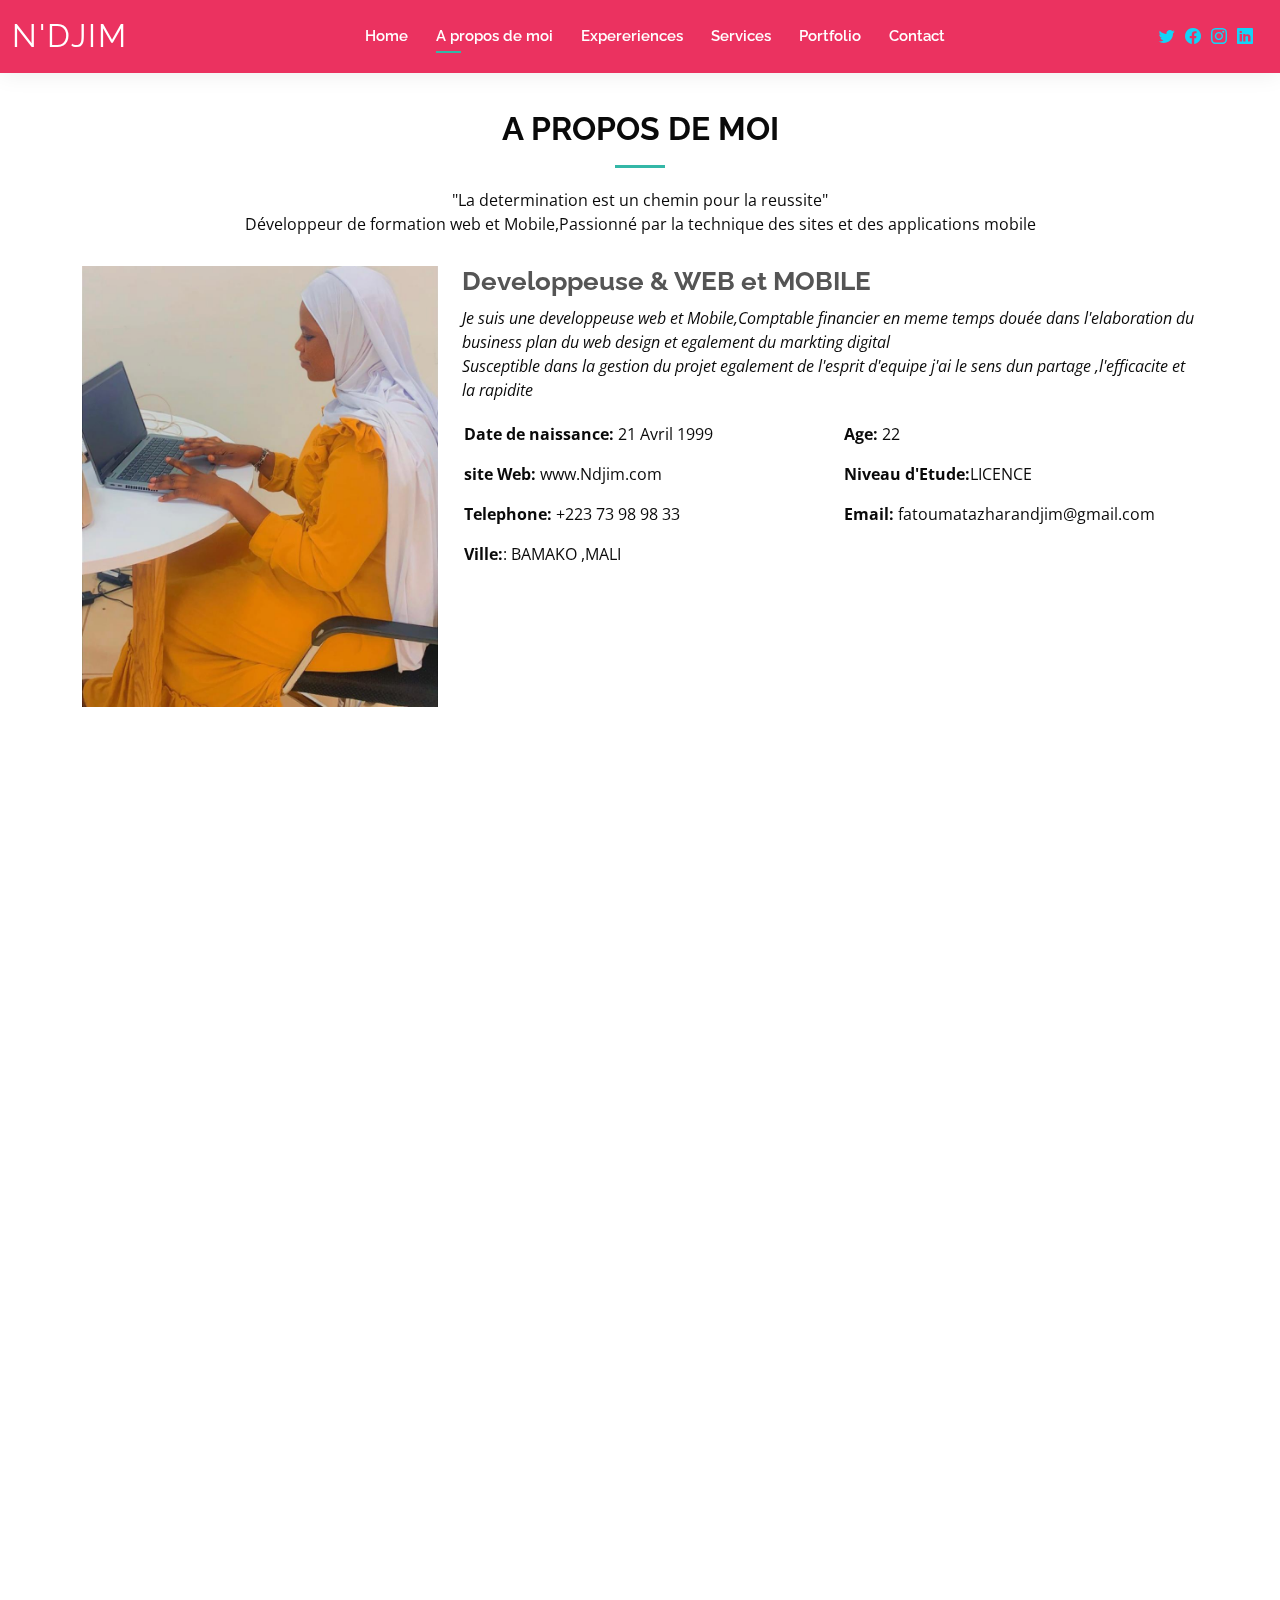
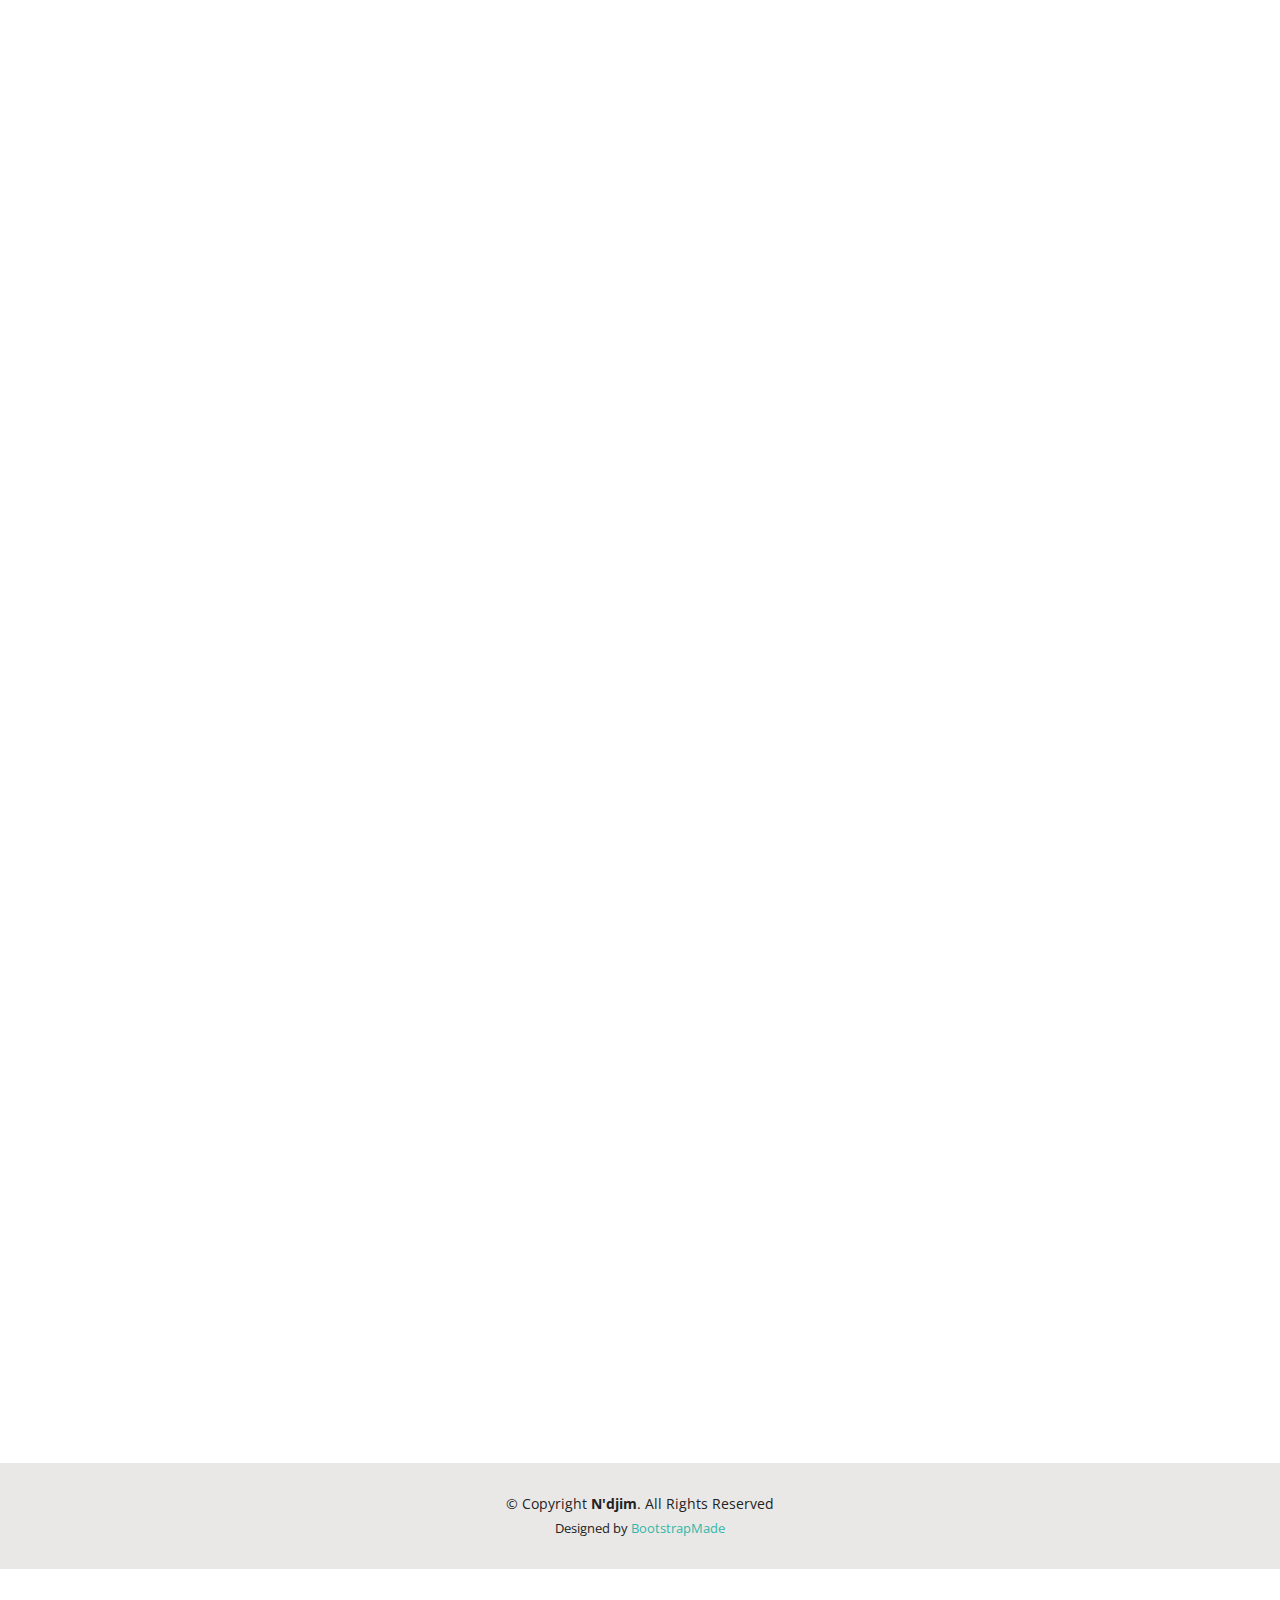
==== about.html @ 718001f8 "first commit" ====
<!DOCTYPE html>
<html lang="en">

<head>
  <meta charset="utf-8">
  <meta content="width=device-width, initial-scale=1.0" name="viewport">

  <title>N'djim</title>
  <meta content="" name="description">
  <meta content="" name="keywords">

  <!-- Favicons -->
  <link href="assets/img/favicon.png" rel="icon">
  <link href="assets/img/apple-touch-icon.png" rel="apple-touch-icon">

  <!-- Google Fonts -->
  <link href="https://fonts.googleapis.com/css?family=Open+Sans:300,300i,400,400i,600,600i,700,700i|Raleway:300,300i,400,400i,500,500i,600,600i,700,700i|Poppins:300,300i,400,400i,500,500i,600,600i,700,700i" rel="stylesheet">

  <!-- Vendor CSS Files -->
  <link href="assets/vendor/aos/aos.css" rel="stylesheet">
  <link href="assets/vendor/bootstrap/css/bootstrap.min.css" rel="stylesheet">
  <link href="assets/vendor/bootstrap-icons/bootstrap-icons.css" rel="stylesheet">
  <link href="assets/vendor/boxicons/css/boxicons.min.css" rel="stylesheet">
  <link href="assets/vendor/glightbox/css/glightbox.min.css" rel="stylesheet">
  <link href="assets/vendor/swiper/swiper-bundle.min.css" rel="stylesheet">

  <!-- Template Main CSS File -->
  <link href="assets/css/style.css" rel="stylesheet">

  <!-- =======================================================
  * Template Name: Kelly - v4.7.0
  * Template URL: https://bootstrapmade.com/kelly-free-bootstrap-cv-resume-html-template/
  * Author: BootstrapMade.com
  * License: https://bootstrapmade.com/license/
  ======================================================== -->
</head>

<body>

  <!-- ======= Header ======= -->
  <header id="header" class="fixed-top">
    <div class="container-fluid d-flex justify-content-between align-items-center">

      <h1 class="logo me-auto me-lg-0"><a href="index.html">N'djim</a></h1>
      <!-- Uncomment below if you prefer to use an image logo -->
      <!-- <a href="index.html" class="logo"><img src="assets/img/logo.png" alt="" class="img-fluid"></a>-->

      <nav id="navbar" class="navbar order-last order-lg-0">
        <ul>
          <li><a href="index.html">Home</a></li>
          <li><a class="active" href="about.html">A propos de moi</a></li>
          <li><a href="resume.html">Expereriences</a></li>
          <li><a href="services.html">Services</a></li>
          <li><a href="portfolio.html">Portfolio</a></li>
          <li><a href="contact.html">Contact</a></li>
        </ul>
        <i class="bi bi-list mobile-nav-toggle"></i>
      </nav><!-- .navbar -->

      <div class="header-social-links">
        <a href="#" class="twitter"><i class="bi bi-twitter"></i></a>
        <a href="#" class="facebook"><i class="bi bi-facebook"></i></a>
        <a href="#" class="instagram"><i class="bi bi-instagram"></i></a>
        <a href="#" class="linkedin"><i class="bi bi-linkedin"></i></i></a>
      </div>

    </div>

  </header><!-- End Header -->

  <main id="main">

    <!-- ======= About Section ======= -->
    <section id="about" class="about">
      <div class="container" data-aos="fade-up">

        <div class="section-title">
          <h2>A propos de moi</h2>
          <p>"La determination est un chemin pour la reussite"</p>
          <p>Développeur de formation web et Mobile,Passionné par la technique des sites et des applications mobile</p>
        </div>

        <div class="row">
          <div class="col-lg-4">
            <img src="assets/img/A.jpg" class="img-fluid" alt="">
          </div>
          <div class="col-lg-8 pt-4 pt-lg-0 content">
            <h3>Developpeuse &amp; WEB et MOBILE </h3>
            <p class="fst-italic">
              Je suis une developpeuse web et Mobile,Comptable financier en meme temps douée dans l'elaboration du business plan du web design et egalement du markting digital <br>
              Susceptible dans la gestion du projet egalement de l'esprit d'equipe 
              j'ai le sens dun partage ,l'efficacite et la rapidite 
              </p>
            <div class="row">
              <div class="col-lg-6">
                <ul>
                  <li><i class="bi bi-rounded-right"></i> <strong>Date de naissance:</strong> 21 Avril 1999</li>
                  <li><i class="bi bi-rounded-right"></i> <strong>site Web:</strong> www.Ndjim.com</li>
                  <li><i class="bi bi-rounded-right"></i> <strong>Telephone:</strong> +223 73 98 98 33</li>
                  <li><i class="bi bi-rounded-right"></i> <strong>Ville:</strong>: BAMAKO ,MALI</li>
                </ul>
              </div>
              <div class="col-lg-6">
                <ul>
                  <li><i class="bi bi-rounded-right"></i> <strong>Age:</strong> 22</li>
                  <li><i class="bi bi-rounded-right"></i> <strong>Niveau d'Etude:</strong>LICENCE</li>
                  <li><i class="bi bi-rounded-right"></i> <strong>Email:</strong> fatoumatazharandjim@gmail.com</li>
                </ul>
              </div>
            </div>
            <p>
              
            </p>
          </div>
        </div>

      </div>
    </section><!-- End About Section -->

    <!-- ======= Skills Section ======= -->
    <section id="skills" class="skills">
      <div class="container" data-aos="fade-up">

        <div class="section-title">
          <h2>Mes Competences</h2>
          <h3>Mes competences en tant que developpeur </h3>
        </div>

        <div class="row skills-content">

          <div class="col-lg-6">

            <div class="progress">
              <span class="skill">HTML <i class="val">100%</i></span>
              <div class="progress-bar-wrap">
                <div class="progress-bar" role="progressbar" aria-valuenow="100" aria-valuemin="0" aria-valuemax="100"></div>
              </div>
            </div>

            <div class="progress">
              <span class="skill">CSS <i class="val">90%</i></span>
              <div class="progress-bar-wrap">
                <div class="progress-bar" role="progressbar" aria-valuenow="90" aria-valuemin="0" aria-valuemax="100"></div>
              </div>
            </div>
            <div class="progress">
              <span class="skill">Angular <i class="val">75%</i></span>
              <div class="progress-bar-wrap">
                <div class="progress-bar" role="progressbar" aria-valuenow="75" aria-valuemin="0" aria-valuemax="100"></div>
              </div>
            </div>
            <div class="progress">
              <span class="skill">Creation d'API<i class="val">75%</i></span>
              <div class="progress-bar-wrap">
                <div class="progress-bar" role="progressbar" aria-valuenow="75" aria-valuemin="0" aria-valuemax="100"></div>
              </div>
            </div>
            <div class="progress">
              <span class="skill">Drupall <i class="val">55%</i></span>
              <div class="progress-bar-wrap">
                <div class="progress-bar" role="progressbar" aria-valuenow="75" aria-valuemin="0" aria-valuemax="100"></div>
              </div>
            </div>
            <div class="progress">
              <span class="skill">Laravel <i class="val">55%</i></span>
              <div class="progress-bar-wrap">
                <div class="progress-bar" role="progressbar" aria-valuenow="75" aria-valuemin="0" aria-valuemax="100"></div>
              </div>
            </div>

            <div class="progress">
              <span class="skill">JavaScript <i class="val">60%</i></span>
              <div class="progress-bar-wrap">
                <div class="progress-bar" role="progressbar" aria-valuenow="75" aria-valuemin="0" aria-valuemax="100"></div>
              </div>
            </div>
            
            

          </div>

          <div class="col-lg-6">

            <div class="progress">
              <span class="skill">PHP <i class="val">80%</i></span>
              <div class="progress-bar-wrap">
                <div class="progress-bar" role="progressbar" aria-valuenow="80" aria-valuemin="0" aria-valuemax="100"></div>
              </div>
            </div>

            <div class="progress">
              <span class="skill">WordPress/CMS <i class="val">90%</i></span>
              <div class="progress-bar-wrap">
                <div class="progress-bar" role="progressbar" aria-valuenow="90" aria-valuemin="0" aria-valuemax="100"></div>
              </div>
            </div>

            <div class="progress">
              <span class="skill">Business Plan<i class="val">55%</i></span>
              <div class="progress-bar-wrap">
                <div class="progress-bar" role="progressbar" aria-valuenow="55" aria-valuemin="0" aria-valuemax="100"></div>
              </div>
            </div>
            <div class="progress">
              <span class="skill">Java <i class="val">75%</i></span>
              <div class="progress-bar-wrap">
                <div class="progress-bar" role="progressbar" aria-valuenow="75" aria-valuemin="0" aria-valuemax="100"></div>
              </div>
            </div>
            <div class="progress">
              <span class="skill">Flutter<i class="val">60%</i></span>
              <div class="progress-bar-wrap">
                <div class="progress-bar" role="progressbar" aria-valuenow="75" aria-valuemin="0" aria-valuemax="100"></div>
              </div>
            </div>
            <div class="progress">
              <span class="skill">ionic<i class="val">85%</i></span>
              <div class="progress-bar-wrap">
                <div class="progress-bar" role="progressbar" aria-valuenow="75" aria-valuemin="0" aria-valuemax="100"></div>
              </div>
            </div>
            <div class="progress">
              <span class="skill">Design<i class="val">85%</i></span>
              <div class="progress-bar-wrap">
                <div class="progress-bar" role="progressbar" aria-valuenow="75" aria-valuemin="0" aria-valuemax="100"></div>
              </div>
            </div>
            <div class="progress">
              <span class="skill">fIrebase<i class="val">85%</i></span>
              <div class="progress-bar-wrap">
                <div class="progress-bar" role="progressbar" aria-valuenow="75" aria-valuemin="0" aria-valuemax="100"></div>
              </div>
            </div>
            

          </div>

        </div>

      </div>
    </section><!-- End Skills Section -->
    <section id="skills" class="skills">
      <div class="container" data-aos="fade-up">
        <div class="section-title">
          <h3>Mes competences en tant que Comptable Financier </h3>
        </div>
      <div class="row skills-content">

        <div class="col-lg-6">

          <div class="progress">
            <span class="skill">Redaction du journal d'Entrée et sortie <i class="val">90%</i></span>
            <div class="progress-bar-wrap">
              <div class="progress-bar" role="progressbar" aria-valuenow="90" aria-valuemin="0" aria-valuemax="100"></div>
            </div>
          </div>
          <div class="progress">
            <span class="skill">Gestion de projet <i class="val">90%</i></span>
            <div class="progress-bar-wrap">
              <div class="progress-bar" role="progressbar" aria-valuenow="90" aria-valuemin="0" aria-valuemax="100"></div>
            </div>
          </div>
          <div class="progress">
            <span class="skill"> Balance et Grand Livre Des Entrée et Sortie<i class="val">75%</i></span>
            <div class="progress-bar-wrap">
              <div class="progress-bar" role="progressbar" aria-valuenow="75" aria-valuemin="0" aria-valuemax="100"></div>
            </div>
          </div>
          <div class="progress">
            <span class="skill">Gestion Budgetaire<i class="val">75%</i></span>
            <div class="progress-bar-wrap">
              <div class="progress-bar" role="progressbar" aria-valuenow="75" aria-valuemin="0" aria-valuemax="100"></div>
            </div>
          </div>
          <div class="progress">
            <span class="skill">Analyse Financiere <i class="val">65%</i></span>
            <div class="progress-bar-wrap">
              <div class="progress-bar" role="progressbar" aria-valuenow="75" aria-valuemin="0" aria-valuemax="100"></div>
            </div>
          </div>
          <div class="progress">
            <span class="skill">Sage Saari<i class="val">55%</i></span>
            <div class="progress-bar-wrap">
              <div class="progress-bar" role="progressbar" aria-valuenow="75" aria-valuemin="0" aria-valuemax="100"></div>
            </div>
          </div>

          <div class="progress">
            <span class="skill">Gescom <i class="val">60%</i></span>
            <div class="progress-bar-wrap">
              <div class="progress-bar" role="progressbar" aria-valuenow="75" aria-valuemin="0" aria-valuemax="100"></div>
            </div>
          </div>
          
          

        </div>

        <div class="col-lg-6">

          <div class="progress">
            <span class="skill">Analyse Fiscale <i class="val">80%</i></span>
            <div class="progress-bar-wrap">
              <div class="progress-bar" role="progressbar" aria-valuenow="80" aria-valuemin="0" aria-valuemax="100"></div>
            </div>
          </div>

          <div class="progress">
            <span class="skill">Gestion de Compte<i class="val">90%</i></span>
            <div class="progress-bar-wrap">
              <div class="progress-bar" role="progressbar" aria-valuenow="90" aria-valuemin="0" aria-valuemax="100"></div>
            </div>
          </div>

          <div class="progress">
            <span class="skill"> Analyse Economique<i class="val">55%</i></span>
            <div class="progress-bar-wrap">
              <div class="progress-bar" role="progressbar" aria-valuenow="55" aria-valuemin="0" aria-valuemax="100"></div>
            </div>
          </div>
          <div class="progress">
            <span class="skill">Gestion Des Flux <i class="val">75%</i></span>
            <div class="progress-bar-wrap">
              <div class="progress-bar" role="progressbar" aria-valuenow="75" aria-valuemin="0" aria-valuemax="100"></div>
            </div>
          </div>
          </div>

      </div>
    </div>
    </section>

    <!-- ======= Facts Section ======= -->
    <section id="facts" class="facts">
      <div class="container" data-aos="fade-up">

        <div class="section-title">
          <h2>Realisation</h2>
          <p>Les realisation que j'ai pu faire en usant de mon experience et de mes qualités proffessionelle tout au long de ma carriere</p>
        </div>

        <div class="row counters">

          <div class="col-lg-3 col-6 text-center">
            <span data-purecounter-start="0" data-purecounter-end="6" data-purecounter-duration="1" class="purecounter"></span>
            <p>Clients</p>
          </div>

          <div class="col-lg-3 col-6 text-center">
            <span data-purecounter-start="0" data-purecounter-end="10" data-purecounter-duration="1" class="purecounter"></span>
            <p>Projets</p>
          </div>

          <div class="col-lg-3 col-6 text-center">
            <span data-purecounter-start="0" data-purecounter-end="20" data-purecounter-duration="1" class="purecounter"></span>
            <p>Support</p>
          </div>

          

        </div>

      </div>
    </section><!-- End Facts Section -->

    <!-- ======= Testimonials Section ======= -->
    <section id="testimonials" class="testimonials">
      <div class="container" data-aos="fade-up">

        <div class="section-title">
          <h2> Personne Rererences</h2>
          <p>Ces personnes pourront referenciée les Brillants travaux que jai eu a realisée tout au ;long de ma carriere</p>
        </div>

        <div class="testimonials-slider swiper" data-aos="fade-up" data-aos-delay="100">
          <div class="swiper-wrapper">

            <div class="swiper-slide">
              <div class="testimonial-item">
                <img src="assets/img/01.jfif" class="testimonial-img" alt="">
                <h3>Abdoul Djaby</h3>
                <h4>Ceo &amp; formateur Orange Digital Center</h4>
                <p>
                  <i class="bx bxs-quote-alt-left quote-icon-left"></i>
                    Une reference pour moi douée d'une capacite intellectuelle et experience excellent 
                  <i class="bx bxs-quote-alt-right quote-icon-right"></i>
                </p>
              </div>
            </div><!-- End testimonial item -->

            <div class="swiper-slide">
              <div class="testimonial-item">
                <img src="assets/img/te" class="testimonial-img" alt="">
                <h3>Fatoumata Kaloga </h3>
                <h4>Formatrice a Orange Digital Center</h4>
                <p>
                  <i class="bx bxs-quote-alt-left quote-icon-left"></i>
                   Experte dans le developpement d'application web et mobile.
                   Meilleure Exemple a suivre


                    <i class="bx bxs-quote-alt-right quote-icon-right"></i>
                </p>
              </div>
            </div><!-- End testimonial item -->

            <div class="swiper-slide">
              <div class="testimonial-item">
                <img src="assets/img/Cap.PNG" class="testimonial-img" alt="">
                <h3>Kaou Diallo</h3>
                <h4>Responsable Orange Digital Kalanso</h4>
                <p>
                  <i class="bx bxs-quote-alt-left quote-icon-left"></i>
                    Dotée d'une expertise dans la gestion de sa structure 
                    L'esprit d'equipe est son point admirable
                  <i class="bx bxs-quote-alt-right quote-icon-right"></i>
                </p>
              </div>
            </div><!-- End testimonial item -->

          </div>
          <div class="swiper-pagination"></div>
        </div>

      </div>
    </section><!-- End Testimonials Section -->

  </main><!-- End #main -->

  <!-- ======= Footer ======= -->
  <footer id="footer">
    <div class="container">
      <div class="copyright">
        &copy; Copyright <strong><span>N'djim</span></strong>. All Rights Reserved
      </div>
      <div class="credits">
        <!-- All the links in the footer should remain intact. -->
        <!-- You can delete the links only if you purchased the pro version. -->
        <!-- Licensing information: https://bootstrapmade.com/license/ -->
        <!-- Purchase the pro version with working PHP/AJAX contact form: https://bootstrapmade.com/kelly-free-bootstrap-cv-resume-html-template/ -->
        Designed by <a href="https://bootstrapmade.com/">BootstrapMade</a>
      </div>
    </div>
  </footer><!-- End  Footer -->

  <div id="preloader"></div>
  <a href="#" class="back-to-top d-flex align-items-center justify-content-center"><i class="bi bi-arrow-up-short"></i></a>

  <!-- Vendor JS Files -->
  <script src="assets/vendor/purecounter/purecounter.js"></script>
  <script src="assets/vendor/aos/aos.js"></script>
  <script src="assets/vendor/bootstrap/js/bootstrap.bundle.min.js"></script>
  <script src="assets/vendor/glightbox/js/glightbox.min.js"></script>
  <script src="assets/vendor/isotope-layout/isotope.pkgd.min.js"></script>
  <script src="assets/vendor/swiper/swiper-bundle.min.js"></script>
  <script src="assets/vendor/waypoints/noframework.waypoints.js"></script>
  <script src="assets/vendor/php-email-form/validate.js"></script>

  <!-- Template Main JS File -->
  <script src="assets/js/main.js"></script>

</body>

</html>
---- assets/css/style.css ----
/**
* Template Name: Kelly - v4.7.0
* Template URL: https://bootstrapmade.com/kelly-free-bootstrap-cv-resume-html-template/
* Author: BootstrapMade.com
* License: https://bootstrapmade.com/license/
*/

/*--------------------------------------------------------------
# General
--------------------------------------------------------------*/

body {
  font-family: "Open Sans", sans-serif;
  color: #0a0a0a;
  background: url("../img/C.JP");
  background-repeat: no-repeat;

}

a {
  color: #34b7a7;
  text-decoration: none;
 
}

a:hover {
  color: #51cdbe;
  text-decoration: none;
}

h1, h2, h3, h4, h5, h6 {
  font-family: "Raleway", sans-serif;
}

#main {
  margin-top: 50px;
}
@media (max-width: 992px) {
  #main {
    margin-top: 30px;
  }
}

/*--------------------------------------------------------------
# Preloader
--------------------------------------------------------------*/
#preloader {
  position: fixed;
  top: 0;
  left: 0;
  right: 0;
  bottom: 0;
  z-index: 9999;
  overflow: hidden;
  background: #fff;
}

#preloader:before {
  content: "";
  position: fixed;
  top: calc(50% - 30px);
  left: calc(50% - 30px);
  border: 6px solid #34b7a7;
  border-top-color: #dcf5f2;
  border-radius: 50%;
  width: 60px;
  height: 60px;
  -webkit-animation: animate-preloader 1s linear infinite;
  animation: animate-preloader 1s linear infinite;
}

@-webkit-keyframes animate-preloader {
  0% {
    transform: rotate(0deg);
  }
  100% {
    transform: rotate(360deg);
  }
}

@keyframes animate-preloader {
  0% {
    transform: rotate(0deg);
  }
  100% {
    transform: rotate(360deg);
  }
}
/*--------------------------------------------------------------
# Back to top button
--------------------------------------------------------------*/
.back-to-top {
  position: fixed;
  visibility: hidden;
  opacity: 0;
  right: 15px;
  bottom: 15px;
  z-index: 996;
  background: #34b7a7;
  width: 40px;
  height: 40px;
  border-radius: 50px;
  transition: all 0.4s;
}
.back-to-top i {
  font-size: 24px;
  color: #fff;
  line-height: 0;
}
.back-to-top:hover {
  background: #49cbbb;
  color: #fff;
}
.back-to-top.active {
  visibility: visible;
  opacity: 1;
}

/*--------------------------------------------------------------
# Header
--------------------------------------------------------------*/
#header {
  background: #eb3260;
  box-shadow: 0px 0px 25px 0 rgba(0, 0, 0, 0.08);
  z-index: 997;
  padding: 15px 0;
}
#header .logo {
  font-size: 32px;
  margin: 0;
  padding: 0;
  line-height: 1;
  font-weight: 400;
  letter-spacing: 2px;
  text-transform: uppercase;
}
#header .logo a {
  color:white;
}
#header .logo img {
  max-height: 40px;
}
@media (max-width: 992px) {
  #header .logo {
    font-size: 28px;
  }
}

/*--------------------------------------------------------------
# Header Social Links
--------------------------------------------------------------*/
.header-social-links {
  padding-right: 15px;
}
.header-social-links a {
  color: #13d4f7;
  padding-left: 6px;
  display: inline-block;
  line-height: 0px;
  transition: 0.3s;
  font-size: 16px;
}
.header-social-links a:hover {
  color: #34b7a7;
}

/*--------------------------------------------------------------
# Navigation Menu
--------------------------------------------------------------*/
/**
* Desktop Navigation 
*/
.navbar {
  padding: 0;
}
.navbar ul {
  margin: 0;
  padding: 0;
  display: flex;
  list-style: none;
  align-items: center;
}
.navbar li {
  position: relative;
  padding: 10px 0 10px 28px;
}
.navbar a, .navbar a:focus {
  display: flex;
  align-items: center;
  justify-content: space-between;
  font-family: "Raleway", sans-serif;
  font-size: 15px;
  font-weight: 600;
  color: white;
  white-space: nowrap;
  transition: 0.3s;
  position: relative;
}
.navbar a i, .navbar a:focus i {
  font-size: 12px;
  line-height: 0;
  margin-left: 5px;
}
.navbar > ul > li > a:before {
  content: "";
  position: absolute;
  width: 0;
  height: 2px;
  bottom: -5px;
  left: 0;
  background-color: #34b7a7;
  visibility: hidden;
  width: 0px;
  transition: all 0.3s ease-in-out 0s;
}
.navbar a:hover:before, .navbar li:hover > a:before, .navbar .active:before {
  visibility: visible;
  width: 25px;
}
.navbar a:hover, .navbar .active, .navbar .active:focus, .navbar li:hover > a {
  color: white;
}
.navbar .dropdown ul {
  display: block;
  position: absolute;
  left: 14px;
  top: calc(100% + 30px);
  margin: 0;
  padding: 10px 0;
  z-index: 99;
  opacity: 0;
  visibility: hidden;
  background: #fff;
  box-shadow: 0px 0px 30px rgba(127, 137, 161, 0.25);
  transition: 0.3s;
  border-radius: 4px;
}
.navbar .dropdown ul li {
  min-width: 200px;
  padding: 0;
}
.navbar .dropdown ul a {
  padding: 10px 20px;
  font-size: 15px;
  text-transform: none;
  font-weight: 600;
}
.navbar .dropdown ul a i {
  font-size: 12px;
}
.navbar .dropdown ul a:hover, .navbar .dropdown ul .active:hover, .navbar .dropdown ul li:hover > a {
  color: #34b7a7;
}
.navbar .dropdown:hover > ul {
  opacity: 1;
  top: 100%;
  visibility: visible;
}
.navbar .dropdown .dropdown ul {
  top: 0;
  left: calc(100% - 30px);
  visibility: hidden;
}
.navbar .dropdown .dropdown:hover > ul {
  opacity: 1;
  top: 0;
  left: 100%;
  visibility: visible;
}
@media (max-width: 1366px) {
  .navbar .dropdown .dropdown ul {
    left: -90%;
  }
  .navbar .dropdown .dropdown:hover > ul {
    left: -100%;
  }
}

/**
* Mobile Navigation 
*/
.mobile-nav-toggle {
  color: #222222;
  font-size: 28px;
  cursor: pointer;
  display: none;
  line-height: 0;
  transition: 0.5s;
}
.mobile-nav-toggle.bi-x {
  color: #fff;
}

@media (max-width: 991px) {
  .mobile-nav-toggle {
    display: block;
  }

  .navbar ul {
    display: none;
  }
}
.navbar-mobile {
  position: fixed;
  overflow: hidden;
  top: 0;
  right: 0;
  left: 0;
  bottom: 0;
  background: rgba(9, 9, 9, 0.9);
  transition: 0.3s;
  z-index: 999;
}
.navbar-mobile .mobile-nav-toggle {
  position: absolute;
  top: 15px;
  right: 15px;
}
.navbar-mobile ul {
  display: block;
  position: absolute;
  top: 55px;
  right: 15px;
  bottom: 15px;
  left: 15px;
  padding: 10px 0;
  border-radius: 10px;
  background-color: #fff;
  overflow-y: auto;
  transition: 0.3s;
}
.navbar-mobile a, .navbar-mobile a:focus {
  font-size: 15px;
  padding-right: 15px;
  color: #222222;
}
.navbar-mobile a:hover, .navbar-mobile .active, .navbar-mobile li:hover > a {
  color: #34b7a7;
}
.navbar-mobile .getstarted, .navbar-mobile .getstarted:focus {
  margin: 15px;
}
.navbar-mobile .dropdown ul {
  position: static;
  display: none;
  margin: 10px 20px;
  padding: 10px 0;
  z-index: 99;
  opacity: 1;
  visibility: visible;
  background: #fff;
  box-shadow: 0px 0px 30px rgba(127, 137, 161, 0.25);
}
.navbar-mobile .dropdown ul li {
  min-width: 200px;
}
.navbar-mobile .dropdown ul a {
  padding: 10px 20px;
}
.navbar-mobile .dropdown ul a i {
  font-size: 12px;
}
.navbar-mobile .dropdown ul a:hover, .navbar-mobile .dropdown ul .active:hover, .navbar-mobile .dropdown ul li:hover > a {
  color: #34b7a7;
}
.navbar-mobile .dropdown > .dropdown-active {
  display: block;
}

/*--------------------------------------------------------------
# Hero Section
--------------------------------------------------------------*/
#hero {
  width: 100%;
  height: 100vh;
  background: url("../img/DJIM.jpg") top right;
  background-size: cover;
}
#hero .container {
  padding-top: 70px;
  position: relative;
}
@media (max-width: 992px) {
  #hero .container {
    padding-top: 58px;
  }
}
#hero h1 {
  margin: 0;
  font-size: 48px;
  font-weight: 700;
  line-height: 56px;
  color: #222222;
}
#hero h2 {
  color: #0c0c0c;
  margin: 10px 0 0 0;
  font-size: 22px;
}
#hero .btn-about {
  font-family: "Raleway", sans-serif;
  text-transform: uppercase;
  font-weight: 600;
  font-size: 12px;
  letter-spacing: 1px;
  display: inline-block;
  padding: 12px 40px;
  border-radius: 50px;
  transition: 0.5s;
  margin-top: 30px;
  color: #fff;
  background: #34b7a7;
}
#hero .btn-about:hover {
  background: #3dc8b7;
}
@media (min-width: 1024px) {
  #hero {
    background-attachment: fixed;
  }
}
@media (max-width: 992px) {
  #hero:before {
    content: "";
    background: rgba(255, 255, 255, 0.8);
    position: absolute;
    bottom: 0;
    top: 0;
    left: 0;
    right: 0;
  }
  #hero h1 {
    font-size: 28px;
    line-height: 36px;
  }
  #hero h2 {
    font-size: 18px;
    line-height: 24px;
  }
}

/*--------------------------------------------------------------
# Sections General
--------------------------------------------------------------*/
section {
  padding: 60px 0;
}

.section-bg {
  background-color: #e7f8f6;
}

.section-title {
  text-align: center;
  padding-bottom: 30px;
}
.section-title h2 {
  font-size: 32px;
  font-weight: bold;
  text-transform: uppercase;
  margin-bottom: 20px;
  padding-bottom: 20px;
  position: relative;
}
.section-title h2::after {
  content: "";
  position: absolute;
  display: block;
  width: 50px;
  height: 3px;
  background: #34b7a7;
  bottom: 0;
  left: calc(50% - 25px);
}
.section-title p {
  margin-bottom: 0;
}

/*--------------------------------------------------------------
# Cta
--------------------------------------------------------------*/
.cta {
  background: linear-gradient(rgba(0, 0, 0, 0.6), rgba(0, 0, 0, 0.6)), url("../img/bg-1.jpg") fixed center center;
  background-size: cover;
  padding: 80px 0;
}
.cta h3 {
  color: #fff;
  font-size: 28px;
  font-weight: 700;
}
.cta p {
  color: #fff;
}
.cta .cta-btn {
  font-family: "Raleway", sans-serif;
  text-transform: uppercase;
  font-weight: 500;
  font-size: 16px;
  letter-spacing: 1px;
  display: inline-block;
  padding: 8px 20px;
  border-radius: 2px;
  transition: 0.5s;
  margin: 10px;
  border: 2px solid #fff;
  color: #fff;
}
.cta .cta-btn:hover {
  background: #34b7a7;
  border: 2px solid #34b7a7;
}
@media (max-width: 1024px) {
  .cta {
    background-attachment: scroll;
  }
}
@media (min-width: 769px) {
  .cta .cta-btn-container {
    display: flex;
    align-items: center;
    justify-content: flex-end;
  }
}

/*--------------------------------------------------------------
# About
--------------------------------------------------------------*/
.about .content h3 {
  font-weight: 700;
  font-size: 26px;
  color: #555555;
}
.about .content ul {
  list-style: none;
  padding: 0;
}
.about .content ul li {
  padding-bottom: 10px;
}
.about .content ul i {
  font-size: 20px;
  padding-right: 2px;
  color: #34b7a7;
}
.about .content p:last-child {
  margin-bottom: 0;
}

/*--------------------------------------------------------------
# Skills
--------------------------------------------------------------*/
.skills .progress {
  height: 60px;
  display: block;
  background: none;
  border-radius: 0;
}
.skills .progress .skill {
  padding: 10px 0;
  margin: 0 0 6px 0;
  text-transform: uppercase;
  display: block;
  font-weight: 600;
  font-family: "Poppins", sans-serif;
  color: #222222;
}
.skills .progress .skill .val {
  float: right;
  font-style: normal;
}
.skills .progress-bar-wrap {
  background: #f3f3f3;
}
.skills .progress-bar {
  width: 1px;
  height: 10px;
  transition: 0.9s;
  background-color: #34b7a7;
}

/*--------------------------------------------------------------
# Facts
--------------------------------------------------------------*/
.facts .counters span {
  font-size: 48px;
  display: block;
  color: #34b7a7;
}
.facts .counters p {
  padding: 0;
  margin: 0 0 20px 0;
  font-family: "Raleway", sans-serif;
  font-size: 14px;
}

/*--------------------------------------------------------------
# Testimonials
--------------------------------------------------------------*/
.testimonials .section-header {
  margin-bottom: 40px;
}
.testimonials .testimonials-carousel, .testimonials .testimonials-slider {
  overflow: hidden;
}
.testimonials .testimonial-item {
  text-align: center;
}
.testimonials .testimonial-item .testimonial-img {
  width: 120px;
  border-radius: 50%;
  border: 4px solid #fff;
  margin: 0 auto;
}
.testimonials .testimonial-item h3 {
  font-size: 20px;
  font-weight: bold;
  margin: 10px 0 5px 0;
  color: #111;
}
.testimonials .testimonial-item h4 {
  font-size: 14px;
  color: #999;
  margin: 0 0 15px 0;
}
.testimonials .testimonial-item .quote-icon-left, .testimonials .testimonial-item .quote-icon-right {
  color: #c8efea;
  font-size: 26px;
}
.testimonials .testimonial-item .quote-icon-left {
  display: inline-block;
  left: -5px;
  position: relative;
}
.testimonials .testimonial-item .quote-icon-right {
  display: inline-block;
  right: -5px;
  position: relative;
  top: 10px;
}
.testimonials .testimonial-item p {
  font-style: italic;
  margin: 0 auto 15px auto;
}
@media (min-width: 992px) {
  .testimonials .testimonial-item p {
    width: 80%;
  }
}
.testimonials .swiper-pagination {
  margin-top: 20px;
  position: relative;
}
.testimonials .swiper-pagination .swiper-pagination-bullet {
  width: 12px;
  height: 12px;
  background-color: #fff;
  opacity: 1;
  border: 1px solid #34b7a7;
}
.testimonials .swiper-pagination .swiper-pagination-bullet-active {
  background-color: #34b7a7;
}

/*--------------------------------------------------------------
# Resume
--------------------------------------------------------------*/
.resume .resume-title {
  font-size: 26px;
  font-weight: 400;
  margin-top: 20px;
  margin-bottom: 20px;
  color: #222222;
}
.resume .resume-item {
  padding: 0 0 20px 20px;
  margin-top: -2px;
  border-left: 2px solid #34b7a7;
  position: relative;
}
.resume .resume-item h4 {
  line-height: 18px;
  font-size: 18px;
  font-weight: 600;
  font-family: "Poppins", sans-serif;
  color: #1d685f;
  margin-bottom: 10px;
}
.resume .resume-item h5 {
  font-size: 16px;
  background: #effbf9;
  padding: 5px 15px;
  display: inline-block;
  font-weight: 600;
  margin-bottom: 10px;
  color: #34b7a7;
}
.resume .resume-item ul {
  padding-left: 20px;
}
.resume .resume-item ul li {
  padding-bottom: 10px;
}
.resume .resume-item:last-child {
  padding-bottom: 0;
}
.resume .resume-item::before {
  content: "";
  position: absolute;
  width: 16px;
  height: 16px;
  border-radius: 50px;
  left: -9px;
  top: 0;
  background: #fff;
  border: 2px solid #34b7a7;
}

/*--------------------------------------------------------------
# Services
--------------------------------------------------------------*/
.services .icon-box {
  text-align: center;
  padding: 70px 20px 80px 20px;
  transition: all ease-in-out 0.3s;
  background: rgb(189, 224, 240);
  box-shadow: 0px 0 35px 0 rgba(0, 0, 0, 0.08);
}
.services .icon-box .icon {
  margin: 0 auto;
  width: 100px;
  height: 100px;
  display: flex;
  align-items: center;
  justify-content: center;
  transition: ease-in-out 0.3s;
  position: relative;
}
.services .icon-box .icon i {
  font-size: 36px;
  transition: 0.5s;
  position: relative;
}
.services .icon-box .icon svg {
  position: absolute;
  top: 0;
  left: 0;
}
.services .icon-box .icon svg path {
  transition: 0.5s;
  fill: #f5f5f5;
}
.services .icon-box h4 {
  font-weight: 600;
  margin: 10px 0 15px 0;
  font-size: 22px;
}
.services .icon-box h4 a {
  color: #222222;
  transition: ease-in-out 0.3s;
}
.services .icon-box p {
  line-height: 24px;
  font-size: 14px;
  margin-bottom: 0;
}
.services .iconbox-blue i {
  color: #47aeff;
}
.services .iconbox-blue:hover .icon i {
  color: #fff;
}
.services .iconbox-blue:hover .icon path {
  fill: #47aeff;
}
.services .iconbox-orange i {
  color: #ffa76e;
}
.services .iconbox-orange:hover .icon i {
  color: #fff;
}
.services .iconbox-orange:hover .icon path {
  fill: #ffa76e;
}
.services .iconbox-pink i {
  color: #e80368;
}
.services .iconbox-pink:hover .icon i {
  color: #fff;
}
.services .iconbox-pink:hover .icon path {
  fill: #e80368;
}
.services .iconbox-yellow i {
  color: #ffbb2c;
}
.services .iconbox-yellow:hover .icon i {
  color: #fff;
}
.services .iconbox-yellow:hover .icon path {
  fill: #ffbb2c;
}
.services .iconbox-red i {
  color: #ff5828;
}
.services .iconbox-red:hover .icon i {
  color: #fff;
}
.services .iconbox-red:hover .icon path {
  fill: #ff5828;
}
.services .iconbox-teal i {
  color: #11dbcf;
}
.services .iconbox-teal:hover .icon i {
  color: #fff;
}
.services .iconbox-teal:hover .icon path {
  fill: #11dbcf;
}

/*--------------------------------------------------------------
# Portfolio
--------------------------------------------------------------*/
.portfolio .portfolio-item {
  margin-bottom: 30px;
}
.portfolio #portfolio-flters {
  padding: 0;
  margin: 0 auto 20px auto;
  list-style: none;
  text-align: center;
}
.portfolio #portfolio-flters li {
  cursor: pointer;
  display: inline-block;
  padding: 8px 16px 10px 16px;
  font-size: 13px;
  font-weight: 500;
  line-height: 1;
  text-transform: uppercase;
  color: #444444;
  margin-bottom: 5px;
  transition: all 0.3s ease-in-out;
  border-radius: 50px;
}
.portfolio #portfolio-flters li:hover, .portfolio #portfolio-flters li.filter-active {
  color: #fff;
  background: #34b7a7;
}
.portfolio #portfolio-flters li:last-child {
  margin-right: 0;
}
.portfolio .portfolio-wrap {
  transition: 0.3s;
  position: relative;
  overflow: hidden;
  z-index: 1;
  background: rgba(34, 34, 34, 0.6);
}
.portfolio .portfolio-wrap::before {
  content: "";
  background: rgba(34, 34, 34, 0.6);
  position: absolute;
  left: 0;
  right: 0;
  top: 0;
  bottom: 0;
  transition: all ease-in-out 0.3s;
  z-index: 2;
  opacity: 0;
}
.portfolio .portfolio-wrap img {
  transition: all ease-in-out 0.3s;
}
.portfolio .portfolio-wrap .portfolio-info {
  opacity: 0;
  position: absolute;
  top: 0;
  left: 0;
  right: 0;
  bottom: 0;
  z-index: 3;
  transition: all ease-in-out 0.3s;
  display: flex;
  flex-direction: column;
  justify-content: flex-end;
  align-items: flex-start;
  padding: 20px;
}
.portfolio .portfolio-wrap .portfolio-info h4 {
  font-size: 20px;
  color: #fff;
  font-weight: 600;
}
.portfolio .portfolio-wrap .portfolio-info p {
  color: rgba(255, 255, 255, 0.7);
  font-size: 14px;
  text-transform: uppercase;
  padding: 0;
  margin: 0;
  font-style: italic;
}
.portfolio .portfolio-wrap .portfolio-links {
  text-align: center;
  z-index: 4;
}
.portfolio .portfolio-wrap .portfolio-links a {
  color: #fff;
  margin: 0 5px 0 0;
  font-size: 28px;
  display: inline-block;
  transition: 0.3s;
}
.portfolio .portfolio-wrap .portfolio-links a:hover {
  color: #78d9cd;
}
.portfolio .portfolio-wrap:hover::before {
  opacity: 1;
}
.portfolio .portfolio-wrap:hover img {
  transform: scale(1.2);
}
.portfolio .portfolio-wrap:hover .portfolio-info {
  opacity: 1;
}

/*--------------------------------------------------------------
# Portfolio Details
--------------------------------------------------------------*/
.portfolio-details {
  padding-top: 0;
}
.portfolio-details .portfolio-details-slider img {
  width: 100%;
}
.portfolio-details .portfolio-details-slider .swiper-pagination {
  margin-top: 20px;
  position: relative;
}
.portfolio-details .portfolio-details-slider .swiper-pagination .swiper-pagination-bullet {
  width: 12px;
  height: 12px;
  background-color: #fff;
  opacity: 1;
  border: 1px solid #34b7a7;
}
.portfolio-details .portfolio-details-slider .swiper-pagination .swiper-pagination-bullet-active {
  background-color: #34b7a7;
}
.portfolio-details .portfolio-info {
  padding: 30px;
  box-shadow: 0px 0 30px rgba(34, 34, 34, 0.08);
}
.portfolio-details .portfolio-info h3 {
  font-size: 22px;
  font-weight: 700;
  margin-bottom: 20px;
  padding-bottom: 20px;
  border-bottom: 1px solid #eee;
}
.portfolio-details .portfolio-info ul {
  list-style: none;
  padding: 0;
  font-size: 15px;
}
.portfolio-details .portfolio-info ul li + li {
  margin-top: 10px;
}
.portfolio-details .portfolio-description {
  padding-top: 30px;
}
.portfolio-details .portfolio-description h2 {
  font-size: 26px;
  font-weight: 700;
  margin-bottom: 20px;
}
.portfolio-details .portfolio-description p {
  padding: 0;
}

/*--------------------------------------------------------------
# Contact
--------------------------------------------------------------*/
.contact .info {
  width: 100%;
  background: #fff;
}
.contact .info i {
  font-size: 20px;
  color: #34b7a7;
  float: left;
  width: 44px;
  height: 44px;
  background: #effbf9;
  display: flex;
  justify-content: center;
  align-items: center;
  border-radius: 50px;
  transition: all 0.3s ease-in-out;
}
.contact .info h4 {
  padding: 0 0 0 60px;
  font-size: 22px;
  font-weight: 600;
  margin-bottom: 5px;
  color: #222222;
}
.contact .info p {
  padding: 0 0 0 60px;
  margin-bottom: 0;
  font-size: 14px;
  color: #555555;
}
.contact .info .email, .contact .info .phone {
  margin-top: 40px;
}
.contact .info .email:hover i, .contact .info .address:hover i, .contact .info .phone:hover i {
  background: #34b7a7;
  color: #fff;
}
.contact .php-email-form {
  width: 100%;
  background: #fff;
}
.contact .php-email-form .form-group {
  padding-bottom: 8px;
}
.contact .php-email-form .error-message {
  display: none;
  color: #fff;
  background: #ed3c0d;
  text-align: center;
  padding: 15px;
  font-weight: 600;
}
.contact .php-email-form .sent-message {
  display: none;
  color: #fff;
  background: #18d26e;
  text-align: center;
  padding: 15px;
  font-weight: 600;
}
.contact .php-email-form .loading {
  display: none;
  background: #fff;
  text-align: center;
  padding: 15px;
}
.contact .php-email-form .loading:before {
  content: "";
  display: inline-block;
  border-radius: 50%;
  width: 24px;
  height: 24px;
  margin: 0 10px -6px 0;
  border: 3px solid #18d26e;
  border-top-color: #eee;
  -webkit-animation: animate-loading 1s linear infinite;
  animation: animate-loading 1s linear infinite;
}
.contact .php-email-form input, .contact .php-email-form textarea {
  border-radius: 4px;
  box-shadow: none;
  font-size: 14px;
}
.contact .php-email-form input:focus, .contact .php-email-form textarea:focus {
  border-color: #34b7a7;
}
.contact .php-email-form input {
  height: 44px;
}
.contact .php-email-form textarea {
  padding: 10px 12px;
}
.contact .php-email-form button[type=submit] {
  background: #34b7a7;
  border: 0;
  padding: 10px 30px 12px 30px;
  color: #fff;
  transition: 0.4s;
  border-radius: 50px;
}
.contact .php-email-form button[type=submit]:hover {
  background: #3dc8b7;
}
@-webkit-keyframes animate-loading {
  0% {
    transform: rotate(0deg);
  }
  100% {
    transform: rotate(360deg);
  }
}
@keyframes animate-loading {
  0% {
    transform: rotate(0deg);
  }
  100% {
    transform: rotate(360deg);
  }
}

/*--------------------------------------------------------------
# Footer
--------------------------------------------------------------*/
#footer {
  background: #e9e8e6;
  padding: 30px 0;
  color: #222222;
  font-size: 14px;
  text-align: center;
}
#footer .credits {
  padding-top: 5px;
  font-size: 13px;
}
#footer .credits a {
  color: #34b7a7;
}
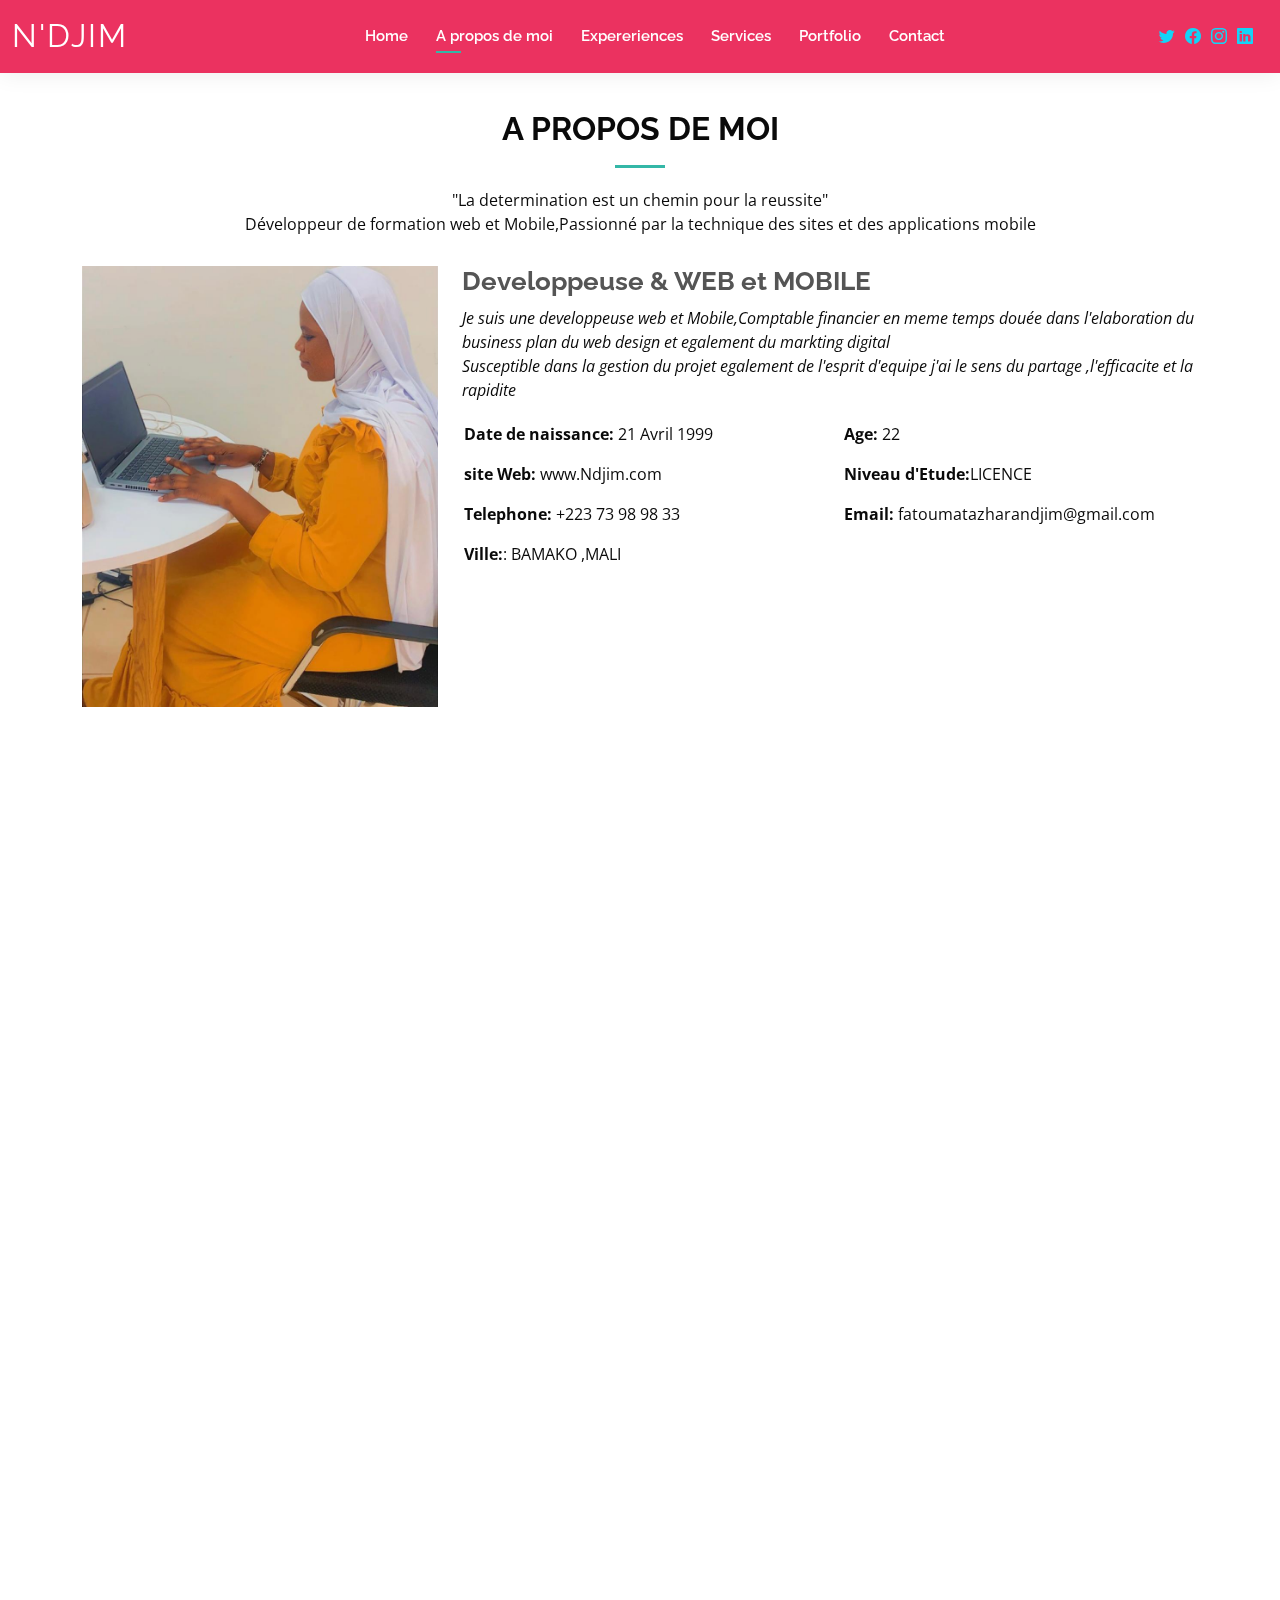
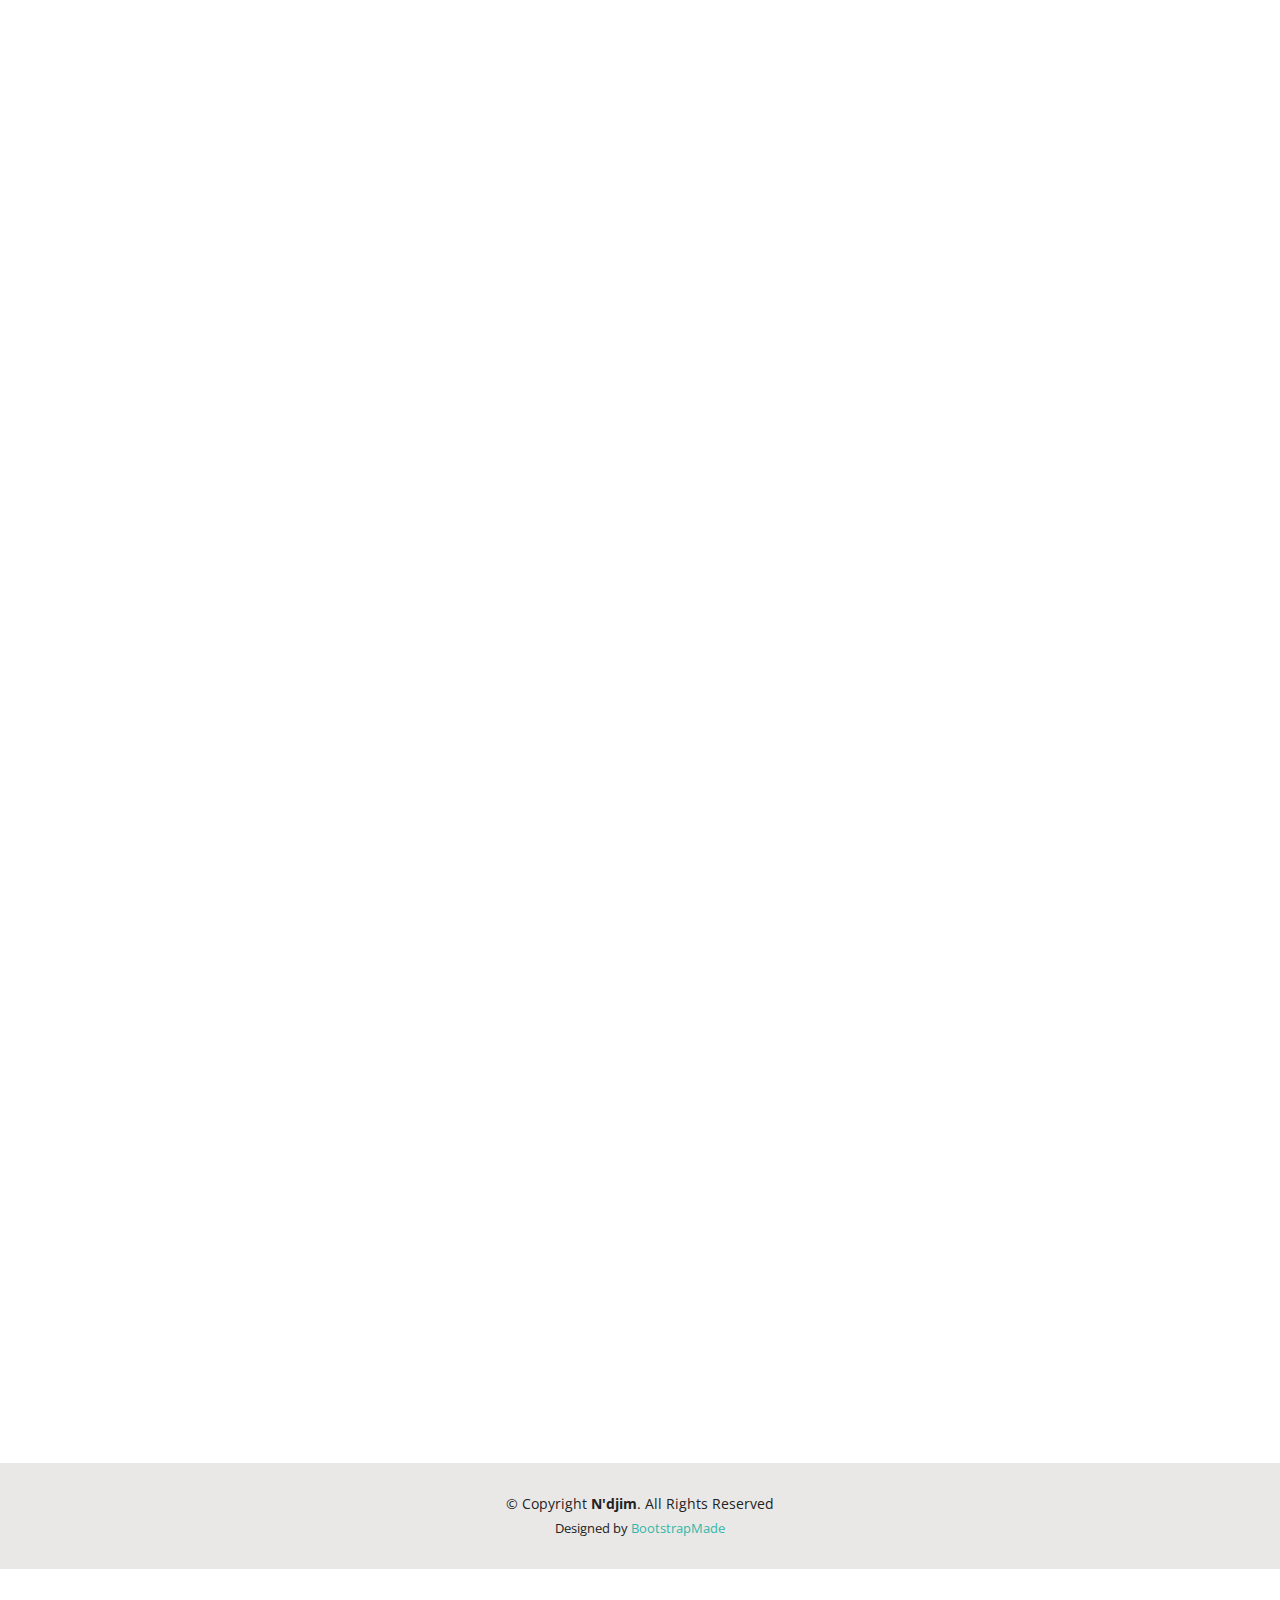
==== commit 4efe7439: "Portfolio" ====
--- a/about.html
+++ b/about.html
@@ -89,7 +89,7 @@
             <p class="fst-italic">
               Je suis une developpeuse web et Mobile,Comptable financier en meme temps douée dans l'elaboration du business plan du web design et egalement du markting digital <br>
               Susceptible dans la gestion du projet egalement de l'esprit d'equipe 
-              j'ai le sens dun partage ,l'efficacite et la rapidite 
+              j'ai le sens du partage ,l'efficacite et la rapidite 
               </p>
             <div class="row">
               <div class="col-lg-6">
